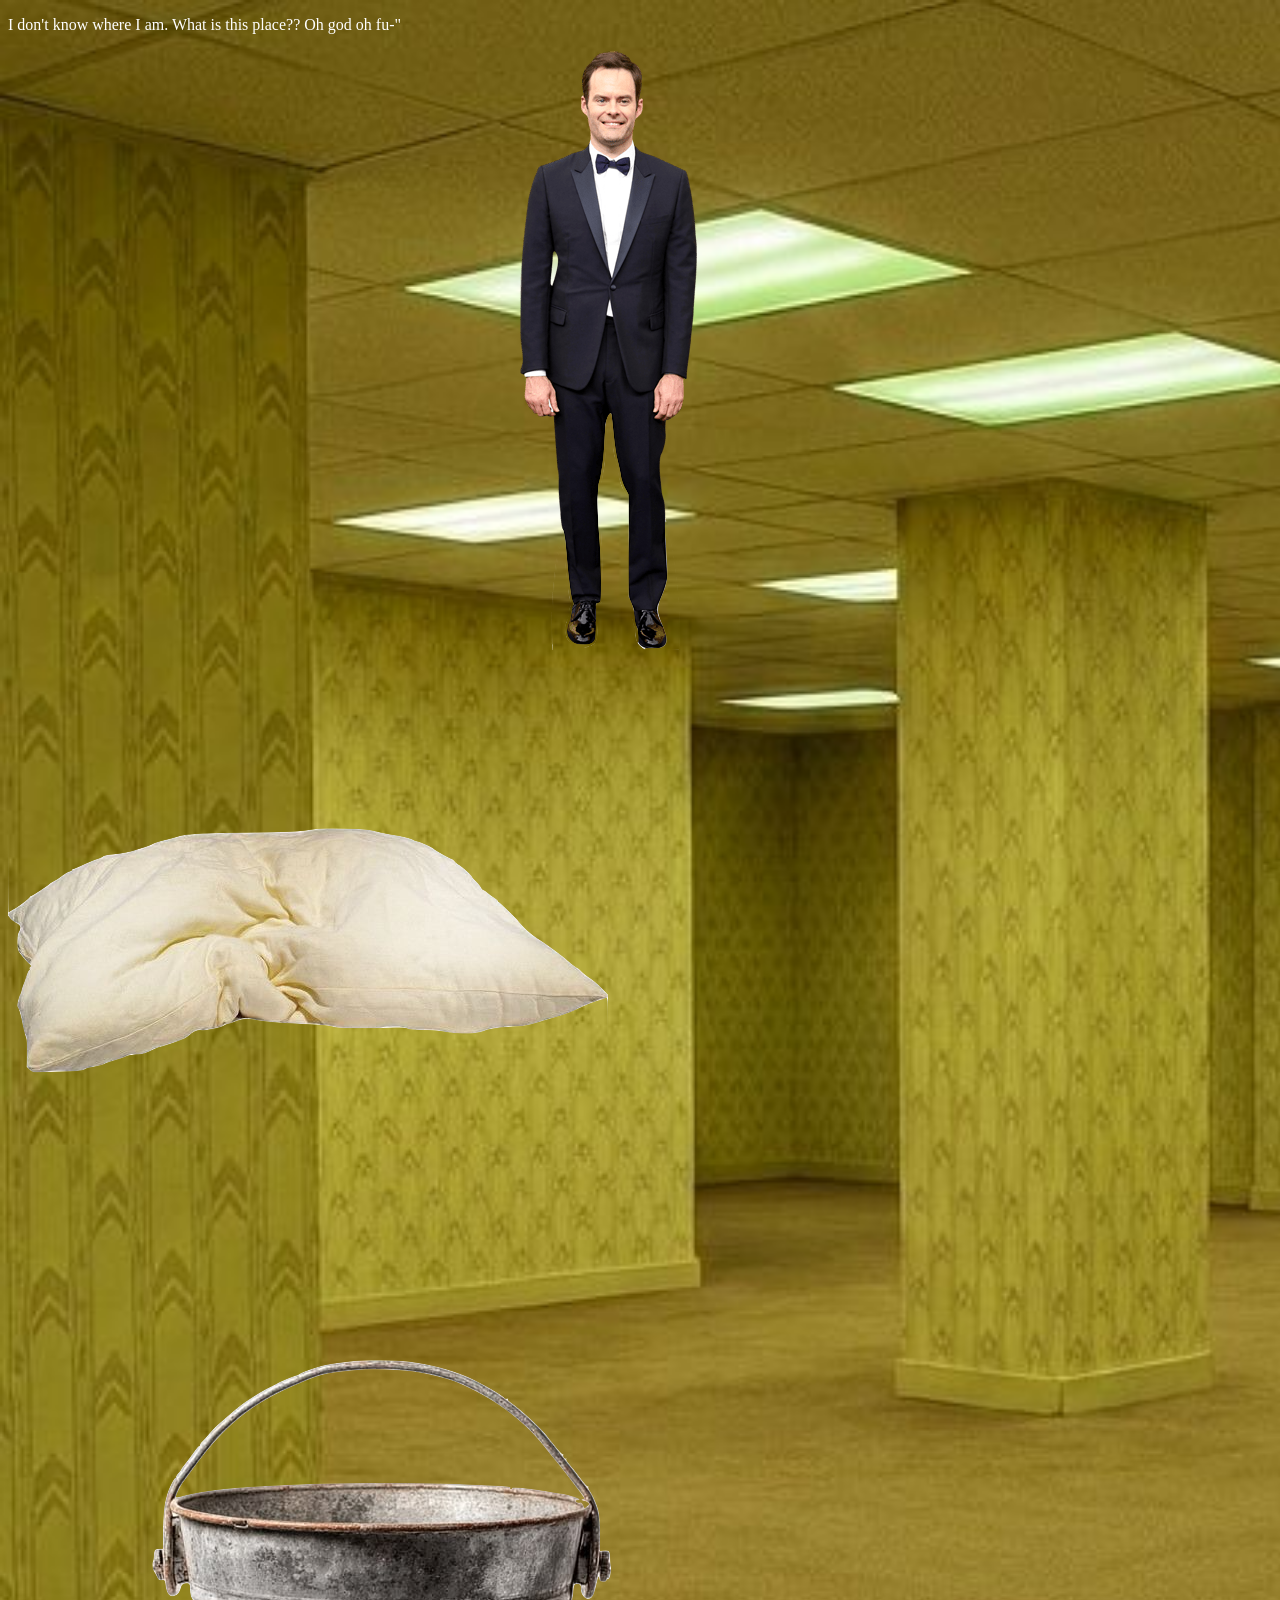
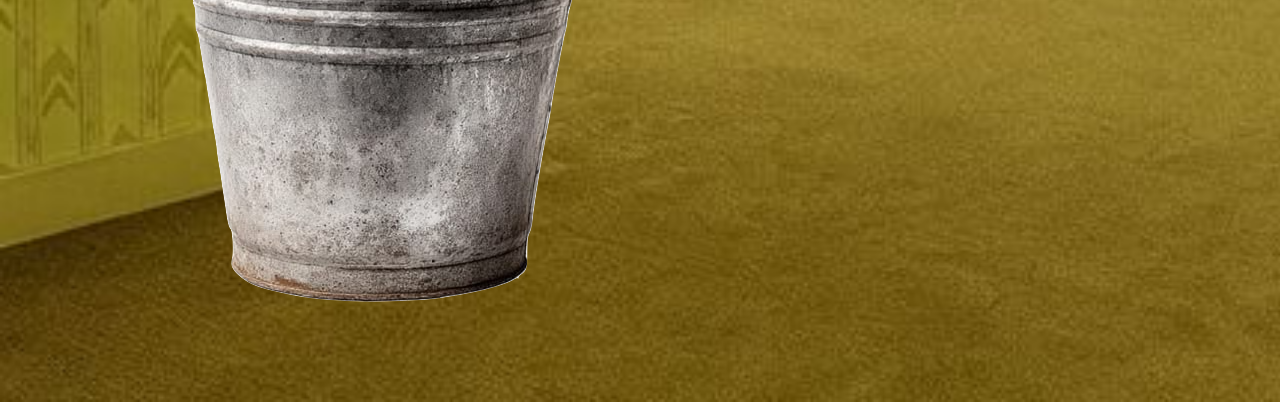
==== environ/env02.html @ fe5daef8 "blah" ====
<!doctype html>
<html lang="en">
<head> 
    
    <meta charset="utf-8">
    <title>Environment 01</title>
    <link href="env02.css" rel="stylesheet" type="text/css">
</head>
<body>

    <div class="top-section">
        <div id="introduction">

<p> I don't know where I am. What is this place?? Oh god oh fu-" </p>
<img id = "bill" src="billstanding.png"

        </div >

        <div class="stuff-section">


        </div>

<img id = "pillow" src="pillow.png">

<img id = "bucket" src="bucket.png">

        
    </div>
</div>

</body>
</html>
---- environ/env02.css ----
body{
background: url(backrooms.png)no-repeat;
background-size: cover;
background-position: cover;
height: center;

}


    p {
        
    color:rgb(255, 255, 255);
}

.top-section{

   }
#bill {
    
  

   display: flex;

}
#bucket{size: 2%; object-position: center;}
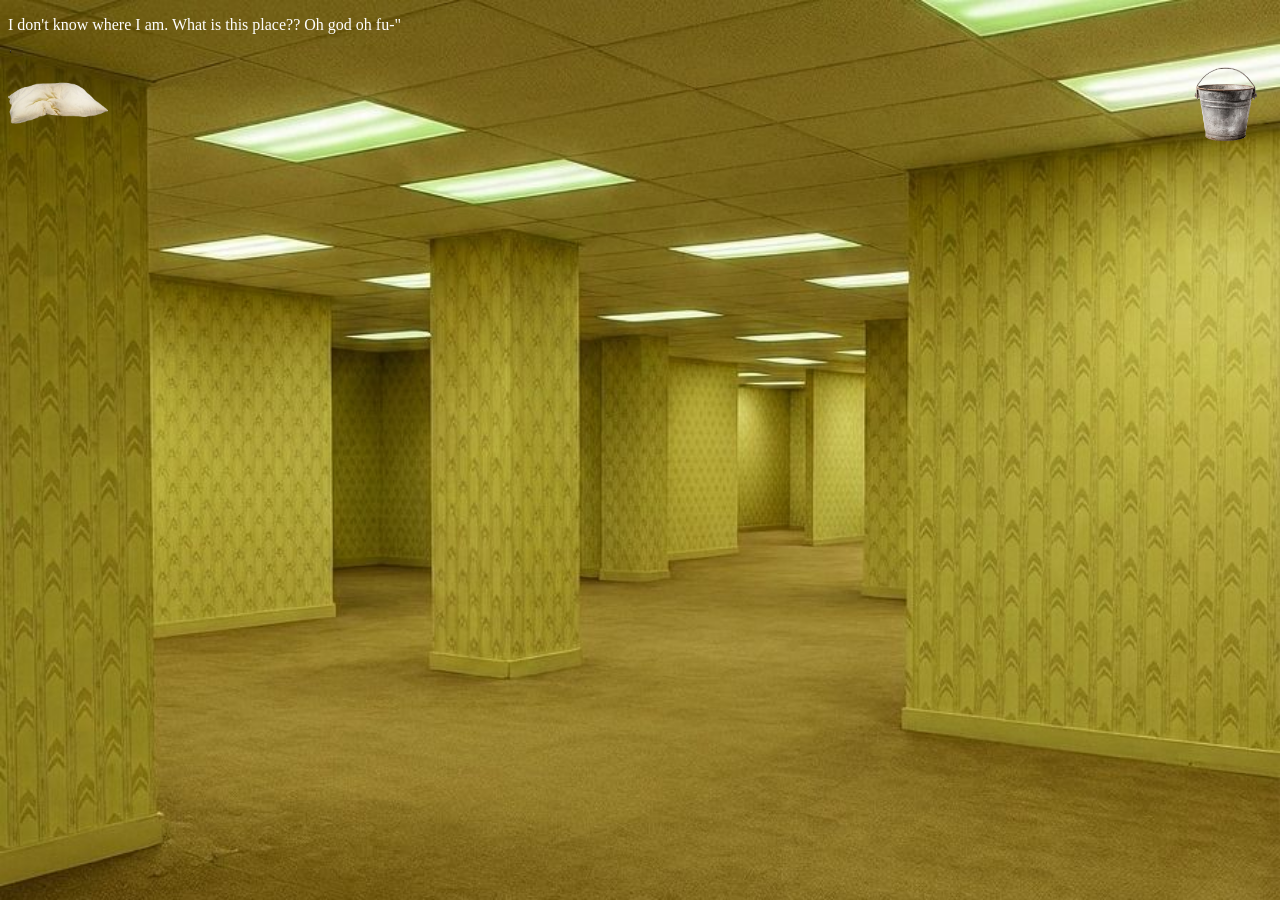
==== commit 91e69e25: "ble" ====
--- a/environ/env02.html
+++ b/environ/env02.html
@@ -12,7 +12,7 @@
         <div id="introduction">
 
 <p> I don't know where I am. What is this place?? Oh god oh fu-" </p>
-<img id = "bill" src="billstanding.png"
+<img id = "bill" src="billstanding.png">
 
         </div >
 
@@ -21,13 +21,15 @@
 
         </div>
 
-<img id = "pillow" src="pillow.png">
 
-<img id = "bucket" src="bucket.png">
 
         
     </div>
 </div>
 
+<img id="pillow" src="pillow.png">
+
+<img id="bucket" src="bucket.png">
+
 </body>
 </html>
--- a/environ/env02.css
+++ b/environ/env02.css
@@ -17,12 +17,13 @@
    }
 #bill {
     
-  
+  width: 5px;
 
    display: flex;
 
 }
-#bucket{size: 2%; object-position: center;}
+#bucket{width: 100px; position:absolute; right: 5px}
+
+#pillow{width: 100px; object-position: center;}
 
 
-
